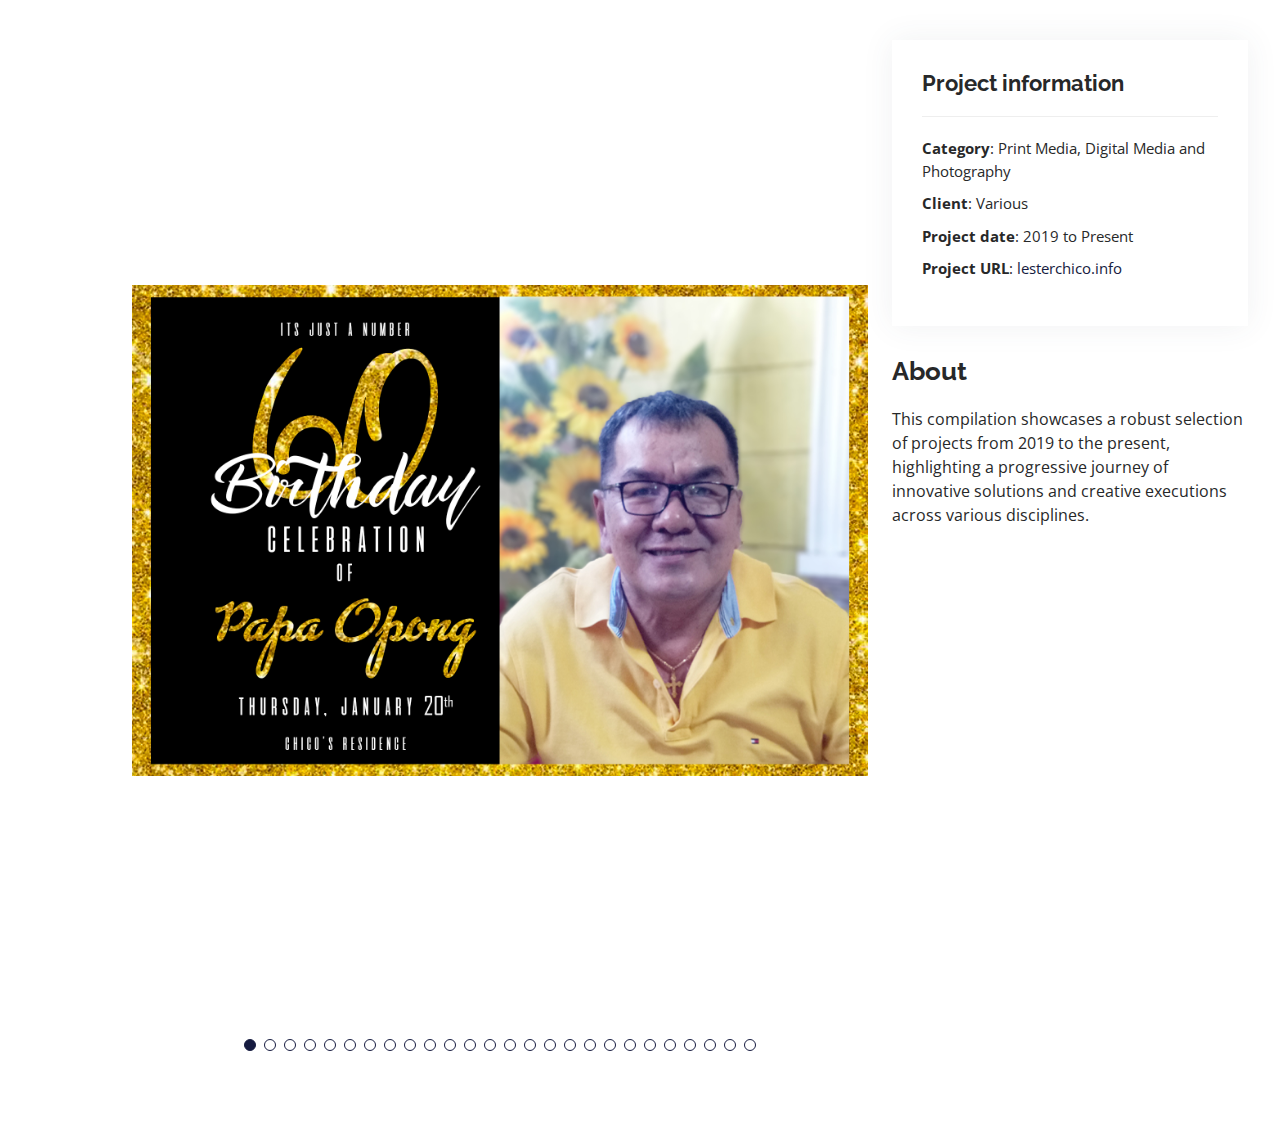
==== portfolio-details.html @ ec50a4f3 "Lester Chico" ====
<!DOCTYPE html>
<html lang="en">

<head>
  <meta charset="utf-8">
  <meta content="width=device-width, initial-scale=1.0" name="viewport">

  <title>Portfolio Details - Personal Bootstrap Template</title>
  <meta content="" name="This is my digital portfolio for all my works.">
  <meta content="" name="lester chico, lester, chico, visual graphics design, vgd, tesda, portfolio, data analyst, data, analyst">

  <!-- Favicons -->
  <link href="assets/img/favicon.png" rel="icon">
  <link href="assets/img/apple-touch-icon.png" rel="apple-touch-icon">

  <!-- Google Fonts -->
  <link href="https://fonts.googleapis.com/css?family=Open+Sans:300,300i,400,400i,600,600i,700,700i|Raleway:300,300i,400,400i,500,500i,600,600i,700,700i|Poppins:300,300i,400,400i,500,500i,600,600i,700,700i" rel="stylesheet">

  <!-- Vendor CSS Files -->
  <link href="assets/vendor/aos/aos.css" rel="stylesheet">
  <link href="assets/vendor/bootstrap/css/bootstrap.min.css" rel="stylesheet">
  <link href="assets/vendor/bootstrap-icons/bootstrap-icons.css" rel="stylesheet">
  <link href="assets/vendor/boxicons/css/boxicons.min.css" rel="stylesheet">
  <link href="assets/vendor/glightbox/css/glightbox.min.css" rel="stylesheet">
  <link href="assets/vendor/swiper/swiper-bundle.min.css" rel="stylesheet">

  <!-- Template Main CSS File -->
  <link href="assets/css/main.css" rel="stylesheet">

</head>

<body>

  <main id="main">

    <!-- ======= Portfolio Details Section ======= -->
    <section id="portfolio-details" class="portfolio-details">
      <div class="container">

        <div class="row gy-4">

          <div class="col-lg-8">
            <div class="portfolio-details-slider swiper">
              <div class="swiper-wrapper align-items-center">

                <div class="swiper-slide">
                  <img src="assets/img/portfolio/portfolio-details-1.jpg" alt="">
                </div>

                <div class="swiper-slide">
                  <img src="assets/img/portfolio/portfolio-details-2.jpg" alt="">
                </div>

                <div class="swiper-slide">
                  <img src="assets/img/portfolio/portfolio-details-3.jpg" alt="">
                </div>

                <div class="swiper-slide">
                  <img src="assets/img/portfolio/portfolio-details-4.jpg" alt="">
                </div>

                <div class="swiper-slide">
                  <img src="assets/img/portfolio/portfolio-details-5.jpg" alt="">
                </div>
                
                <div class="swiper-slide">
                  <img src="assets/img/portfolio/portfolio-details-6.jpg" alt="">
                </div>
                
                <div class="swiper-slide">
                  <img src="assets/img/portfolio/portfolio-details-7.jpg" alt="">
                </div>
                
                <div class="swiper-slide">
                  <img src="assets/img/portfolio/portfolio-details-8.jpg" alt="">
                </div>
                
                <div class="swiper-slide">
                  <img src="assets/img/portfolio/portfolio-details-9.jpg" alt="">
                </div>
                
                <div class="swiper-slide">
                  <img src="assets/img/portfolio/portfolio-details-10.jpg" alt="">
                </div>
                
                <div class="swiper-slide">
                  <img src="assets/img/portfolio/portfolio-details-11.jpg" alt="">
                </div>
                
                <div class="swiper-slide">
                  <img src="assets/img/portfolio/portfolio-details-12.jpg" alt="">
                </div>
                
                <div class="swiper-slide">
                  <img src="assets/img/portfolio/portfolio-details-13.jpg" alt="">
                </div>
                
                <div class="swiper-slide">
                  <img src="assets/img/portfolio/portfolio-details-14.jpg" alt="">
                </div>
                
                <div class="swiper-slide">
                  <img src="assets/img/portfolio/portfolio-details-15.jpg" alt="">
                </div>
                
                <div class="swiper-slide">
                  <img src="assets/img/portfolio/portfolio-details-16.jpg" alt="">
                </div>
                
                <div class="swiper-slide">
                  <img src="assets/img/portfolio/portfolio-details-17.jpg" alt="">
                </div>
                
                <div class="swiper-slide">
                  <img src="assets/img/portfolio/portfolio-details-18.jpg" alt="">
                </div>
                
                <div class="swiper-slide">
                  <img src="assets/img/portfolio/portfolio-details-19.jpg" alt="">
                </div>
                
                <div class="swiper-slide">
                  <img src="assets/img/portfolio/portfolio-details-20.jpg" alt="">
                </div>
                
                <div class="swiper-slide">
                  <img src="assets/img/portfolio/portfolio-details-21.jpg" alt="">
                </div>
                
                <div class="swiper-slide">
                  <img src="assets/img/portfolio/portfolio-details-22.jpg" alt="">
                </div>
                
                <div class="swiper-slide">
                  <img src="assets/img/portfolio/portfolio-details-23.jpg" alt="">
                </div>
                
                <div class="swiper-slide">
                  <img src="assets/img/portfolio/portfolio-details-24.jpg" alt="">
                </div>
                
                <div class="swiper-slide">
                  <img src="assets/img/portfolio/portfolio-details-25.jpg" alt="">
                </div>
                
                <div class="swiper-slide">
                  <img src="assets/img/portfolio/portfolio-details-26.jpg" alt="">
                </div>

              </div>
              <div class="swiper-pagination"></div>
            </div>
          </div>

          <div class="col-lg-4">
            <div class="portfolio-info">
              <h3>Project information</h3>
              <ul>
                <li><strong>Category</strong>: Print Media, Digital Media and Photography</li>
                <li><strong>Client</strong>: Various</li>
                <li><strong>Project date</strong>: 2019 to Present</li>
                <li><strong>Project URL</strong>: <a href="https://fb.me/lester.dc.chico" target="_blank">lesterchico.info</a></li>
              </ul>
            </div>

            <div class="portfolio-description">
              <h2>About</h2>
              <p>
                This compilation showcases a robust selection of projects from 2019 to the present, highlighting a progressive journey of innovative solutions and creative executions across various disciplines.
              </p>
            </div>
          </div>

        </div>

      </div>
    </section><!-- End Portfolio Details Section -->

  </main><!-- End #main -->

  <div id="preloader"></div>
  <a href="#" class="back-to-top d-flex align-items-center justify-content-center"><i class="bi bi-arrow-up-short"></i></a>

  <!-- Vendor JS Files -->
  <script src="assets/vendor/purecounter/purecounter_vanilla.js"></script>
  <script src="assets/vendor/aos/aos.js"></script>
  <script src="assets/vendor/bootstrap/js/bootstrap.bundle.min.js"></script>
  <script src="assets/vendor/glightbox/js/glightbox.min.js"></script>
  <script src="assets/vendor/isotope-layout/isotope.pkgd.min.js"></script>
  <script src="assets/vendor/swiper/swiper-bundle.min.js"></script>
  <script src="assets/vendor/typed.js/typed.umd.js"></script>
  <script src="assets/vendor/waypoints/noframework.waypoints.js"></script>
  <script src="assets/vendor/php-email-form/validate.js"></script>

  <!-- Template Main JS File -->
  <script src="assets/js/main.js"></script>

</body>

</html>
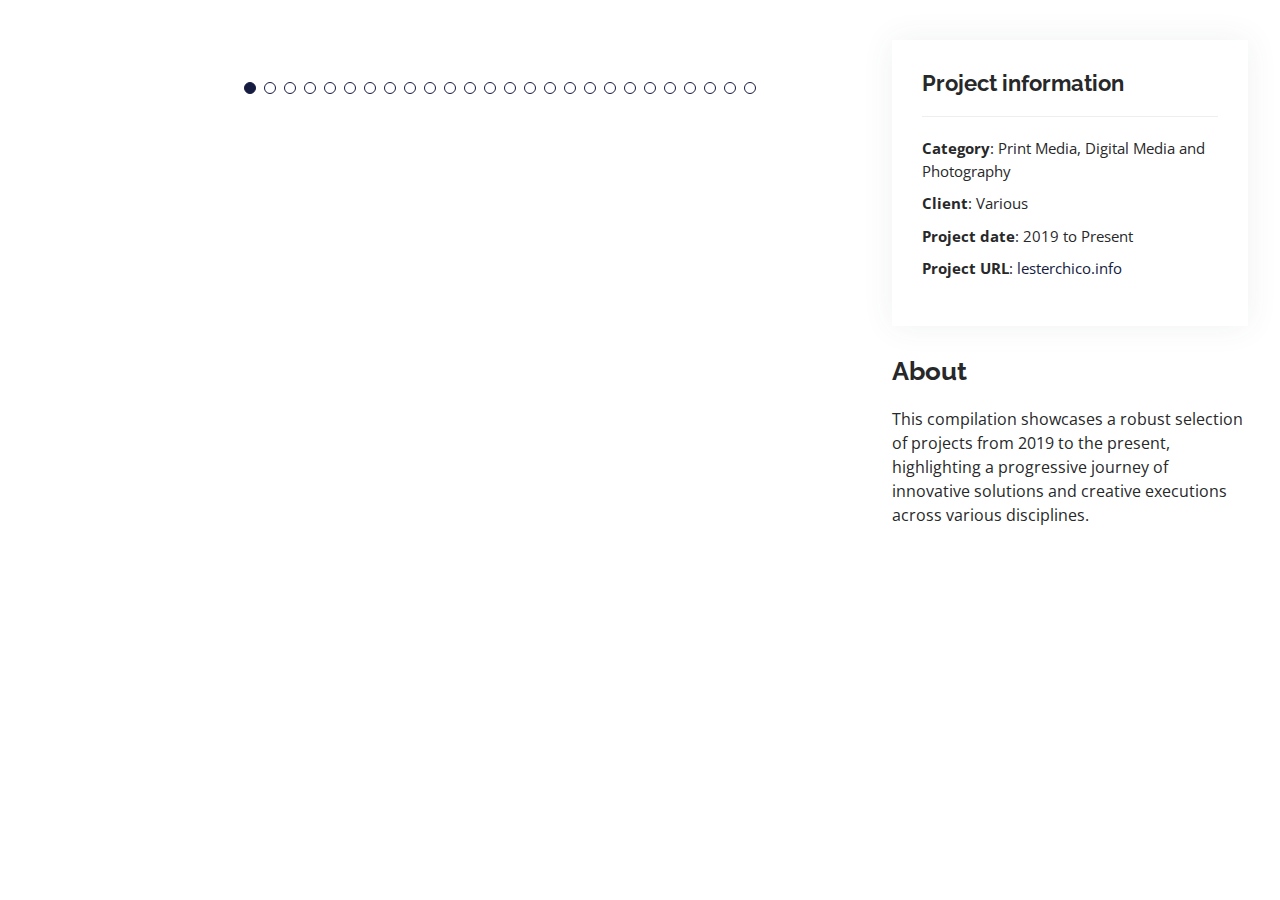
==== commit 42be5c42: "Lester Chico" ====
--- a/portfolio-details.html
+++ b/portfolio-details.html
@@ -5,10 +5,16 @@
   <meta charset="utf-8">
   <meta content="width=device-width, initial-scale=1.0" name="viewport">
 
-  <title>Portfolio Details - Personal Bootstrap Template</title>
-  <meta content="" name="This is my digital portfolio for all my works.">
-  <meta content="" name="lester chico, lester, chico, visual graphics design, vgd, tesda, portfolio, data analyst, data, analyst">
-
+  <title>Lester Chico's Digital Portfolio</title>
+  <meta name="author" content="Lester Chico" />
+  <meta name="description" content="This is my portfolio for all my works."/>
+  <meta name="keywords" content="lester chico, lester, chico, visual graphics design, vgd, tesda, portfolio, data analyst, data, analyst"/>
+  <meta property="og:title" content="Lester Chico"/>
+  <meta property="og:image" content=""/>
+  <meta property="og:url" content="lesterchico.info"/>
+  <meta property="og:site_name" content="Lester Chico's Digital Portfolio"/>
+  <meta property="og:description" content="This is my portfolio for all my works."/>
+  
   <!-- Favicons -->
   <link href="assets/img/favicon.png" rel="icon">
   <link href="assets/img/apple-touch-icon.png" rel="apple-touch-icon">
@@ -44,107 +50,107 @@
               <div class="swiper-wrapper align-items-center">
 
                 <div class="swiper-slide">
-                  <img src="assets/img/portfolio/portfolio-details-1.jpg" alt="">
-                </div>
-
-                <div class="swiper-slide">
-                  <img src="assets/img/portfolio/portfolio-details-2.jpg" alt="">
-                </div>
-
-                <div class="swiper-slide">
-                  <img src="assets/img/portfolio/portfolio-details-3.jpg" alt="">
-                </div>
-
-                <div class="swiper-slide">
-                  <img src="assets/img/portfolio/portfolio-details-4.jpg" alt="">
-                </div>
-
-                <div class="swiper-slide">
-                  <img src="assets/img/portfolio/portfolio-details-5.jpg" alt="">
-                </div>
-                
-                <div class="swiper-slide">
-                  <img src="assets/img/portfolio/portfolio-details-6.jpg" alt="">
-                </div>
-                
-                <div class="swiper-slide">
-                  <img src="assets/img/portfolio/portfolio-details-7.jpg" alt="">
-                </div>
-                
-                <div class="swiper-slide">
-                  <img src="assets/img/portfolio/portfolio-details-8.jpg" alt="">
-                </div>
-                
-                <div class="swiper-slide">
-                  <img src="assets/img/portfolio/portfolio-details-9.jpg" alt="">
-                </div>
-                
-                <div class="swiper-slide">
-                  <img src="assets/img/portfolio/portfolio-details-10.jpg" alt="">
-                </div>
-                
-                <div class="swiper-slide">
-                  <img src="assets/img/portfolio/portfolio-details-11.jpg" alt="">
-                </div>
-                
-                <div class="swiper-slide">
-                  <img src="assets/img/portfolio/portfolio-details-12.jpg" alt="">
-                </div>
-                
-                <div class="swiper-slide">
-                  <img src="assets/img/portfolio/portfolio-details-13.jpg" alt="">
-                </div>
-                
-                <div class="swiper-slide">
-                  <img src="assets/img/portfolio/portfolio-details-14.jpg" alt="">
-                </div>
-                
-                <div class="swiper-slide">
-                  <img src="assets/img/portfolio/portfolio-details-15.jpg" alt="">
-                </div>
-                
-                <div class="swiper-slide">
-                  <img src="assets/img/portfolio/portfolio-details-16.jpg" alt="">
-                </div>
-                
-                <div class="swiper-slide">
-                  <img src="assets/img/portfolio/portfolio-details-17.jpg" alt="">
-                </div>
-                
-                <div class="swiper-slide">
-                  <img src="assets/img/portfolio/portfolio-details-18.jpg" alt="">
-                </div>
-                
-                <div class="swiper-slide">
-                  <img src="assets/img/portfolio/portfolio-details-19.jpg" alt="">
-                </div>
-                
-                <div class="swiper-slide">
-                  <img src="assets/img/portfolio/portfolio-details-20.jpg" alt="">
-                </div>
-                
-                <div class="swiper-slide">
-                  <img src="assets/img/portfolio/portfolio-details-21.jpg" alt="">
-                </div>
-                
-                <div class="swiper-slide">
-                  <img src="assets/img/portfolio/portfolio-details-22.jpg" alt="">
-                </div>
-                
-                <div class="swiper-slide">
-                  <img src="assets/img/portfolio/portfolio-details-23.jpg" alt="">
-                </div>
-                
-                <div class="swiper-slide">
-                  <img src="assets/img/portfolio/portfolio-details-24.jpg" alt="">
-                </div>
-                
-                <div class="swiper-slide">
-                  <img src="assets/img/portfolio/portfolio-details-25.jpg" alt="">
-                </div>
-                
-                <div class="swiper-slide">
-                  <img src="assets/img/portfolio/portfolio-details-26.jpg" alt="">
+                  <img src="https://snipboard.io/nbdZMG.jpg" alt="">
+                </div>
+
+                <div class="swiper-slide">
+                  <img src="https://snipboard.io/fY6yAj.jpg" alt="">
+                </div>
+
+                <div class="swiper-slide">
+                  <img src="https://snipboard.io/TfX1Bq.jpg" alt="">
+                </div>
+
+                <div class="swiper-slide">
+                  <img src="https://snipboard.io/HDnzgU.jpg" alt="">
+                </div>
+
+                <div class="swiper-slide">
+                  <img src="https://snipboard.io/canhsz.jpg" alt="">
+                </div>
+                
+                <div class="swiper-slide">
+                  <img src="https://snipboard.io/dhrWza.jpg" alt="">
+                </div>
+                
+                <div class="swiper-slide">
+                  <img src="https://snipboard.io/PtFO3o.jpg" alt="">
+                </div>
+                
+                <div class="swiper-slide">
+                  <img src="https://snipboard.io/Ic0rUB.jpg" alt="">
+                </div>
+                
+                <div class="swiper-slide">
+                  <img src="https://snipboard.io/ImrpAN.jpg" alt="">
+                </div>
+                
+                <div class="swiper-slide">
+                  <img src="https://snipboard.io/NwtxAq.jpg" alt="">
+                </div>
+                
+                <div class="swiper-slide">
+                  <img src="https://snipboard.io/5CtR8D.jpg" alt="">
+                </div>
+                
+                <div class="swiper-slide">
+                  <img src="https://snipboard.io/btPa8H.jpg" alt="">
+                </div>
+                
+                <div class="swiper-slide">
+                  <img src="https://snipboard.io/Aju2IS.jpg" alt="">
+                </div>
+                
+                <div class="swiper-slide">
+                  <img src="https://snipboard.io/BpS3oU.jpg" alt="">
+                </div>
+                
+                <div class="swiper-slide">
+                  <img src="https://snipboard.io/Tsklro.jpg" alt="">
+                </div>
+                
+                <div class="swiper-slide">
+                  <img src="https://snipboard.io/GRAnQd.jpg" alt="">
+                </div>
+                
+                <div class="swiper-slide">
+                  <img src="https://snipboard.io/sDVX7I.jpg" alt="">
+                </div>
+                
+                <div class="swiper-slide">
+                  <img src="https://snipboard.io/vF9Oxf.jpg" alt="">
+                </div>
+                
+                <div class="swiper-slide">
+                  <img src="https://snipboard.io/yF9Mgc.jpg" alt="">
+                </div>
+                
+                <div class="swiper-slide">
+                  <img src="https://snipboard.io/j2LFSy.jpg" alt="">
+                </div>
+                
+                <div class="swiper-slide">
+                  <img src="https://snipboard.io/Xpcj1n.jpg" alt="">
+                </div>
+                
+                <div class="swiper-slide">
+                  <img src="https://snipboard.io/ydhrM1.jpg" alt="">
+                </div>
+                
+                <div class="swiper-slide">
+                  <img src="https://snipboard.io/vUakpP.jpg" alt="">
+                </div>
+                
+                <div class="swiper-slide">
+                  <img src="https://snipboard.io/jxvIsP.jpg" alt="">
+                </div>
+                
+                <div class="swiper-slide">
+                  <img src="https://snipboard.io/ugf2ea.jpg" alt="">
+                </div>
+                
+                <div class="swiper-slide">
+                  <img src="https://snipboard.io/2GA85d.jpg" alt="">
                 </div>
 
               </div>
--- a/assets/css/main.css
+++ b/assets/css/main.css
@@ -55,6 +55,7 @@
 .back-to-top:hover {
   background: #fff;
   color: #161B40;
+  border: 1px solid #161B40;
 }
 
 .back-to-top.active {
@@ -569,6 +570,66 @@
 }
 
 /*--------------------------------------------------------------
+# Certification
+--------------------------------------------------------------*/
+.cert-container {
+  display: flex;
+  flex-wrap: wrap;
+  justify-content: center;
+  padding: 20px;
+  gap: 20px;
+}
+
+.cert-item {
+  background-color: #fff;
+  border-radius: 8px;
+  box-shadow: 0 4px 8px rgba(0, 0, 0, 0.1);
+  max-width: 300px;
+  width: 100%;
+  margin: 10px;
+  transition: transform 0.2s;
+}
+
+.cert-item:hover {
+  transform: scale(1.05);
+}
+
+.cert-content {
+  padding: 20px;
+  text-align: center;
+}
+
+.cert-img {
+  width: 100%;
+  border-radius: 8px 8px 0 0;
+  height: auto;
+}
+
+.cert-content h3 {
+  margin: 10px 0 0;
+  font-size: 1.25em;
+  color: #161B40;
+  font-weight: bold;
+}
+
+.cert-content p {
+  margin: 10px 0;
+  color: #666;
+}
+
+.cert-content a {
+  display: inline-block;
+  margin-top: 5px;
+  text-decoration: none;
+  color: #161B40;
+  font-weight: bold;
+}
+
+.cert-content a:hover {
+  color: #121212;
+}
+
+/*--------------------------------------------------------------
 # Portfolio
 --------------------------------------------------------------*/
 .portfolio .portfolio-item {
@@ -1145,6 +1206,58 @@
 }
 
 /*--------------------------------------------------------------
+# Payment Methods
+--------------------------------------------------------------*/
+.payment {
+  padding: 50px 0;
+}
+
+.payment .container {
+  max-width: 1200px;
+  margin: 0 auto;
+  padding: 0 15px;
+}
+
+.payment .section-title {
+  text-align: center;
+  margin-bottom: 40px;
+}
+
+.payment .payment-methods {
+  display: grid;
+  grid-template-columns: repeat(auto-fit, minmax(100px, 1fr));
+  gap: 50px;
+  justify-items: center;
+}
+
+.payment .payment-methods .img-container {
+  position: relative;
+  width: 100%;
+  max-width: 150px;
+  background-color: #161B40;
+}
+
+.payment .payment-methods img {
+  width: 100%;
+  height: auto;
+  max-width: 150px;
+  /*filter: grayscale(100%);
+  mix-blend-mode: multiply;*/
+}
+
+@media (min-width: 600px) {
+  .payment .payment-methods img {
+      max-width: 200px;
+  }
+}
+
+@media (min-width: 900px) {
+  .payment .payment-methods img {
+      max-width: 250px;
+  }
+}
+
+/*--------------------------------------------------------------
 # Footer
 --------------------------------------------------------------*/
 #footer {
@@ -1158,6 +1271,7 @@
 #footer h3 {
   font-size: 36px;
   font-weight: 700;
+  color: #161B40;
   position: relative;
   font-family: "Poppins", sans-serif;
   padding: 0;
@@ -1193,6 +1307,7 @@
 #footer .social-links a:hover {
   background: #fff;
   color: #161B40;
+  border: 1px solid #161B40;
   text-decoration: none;
 }
 
